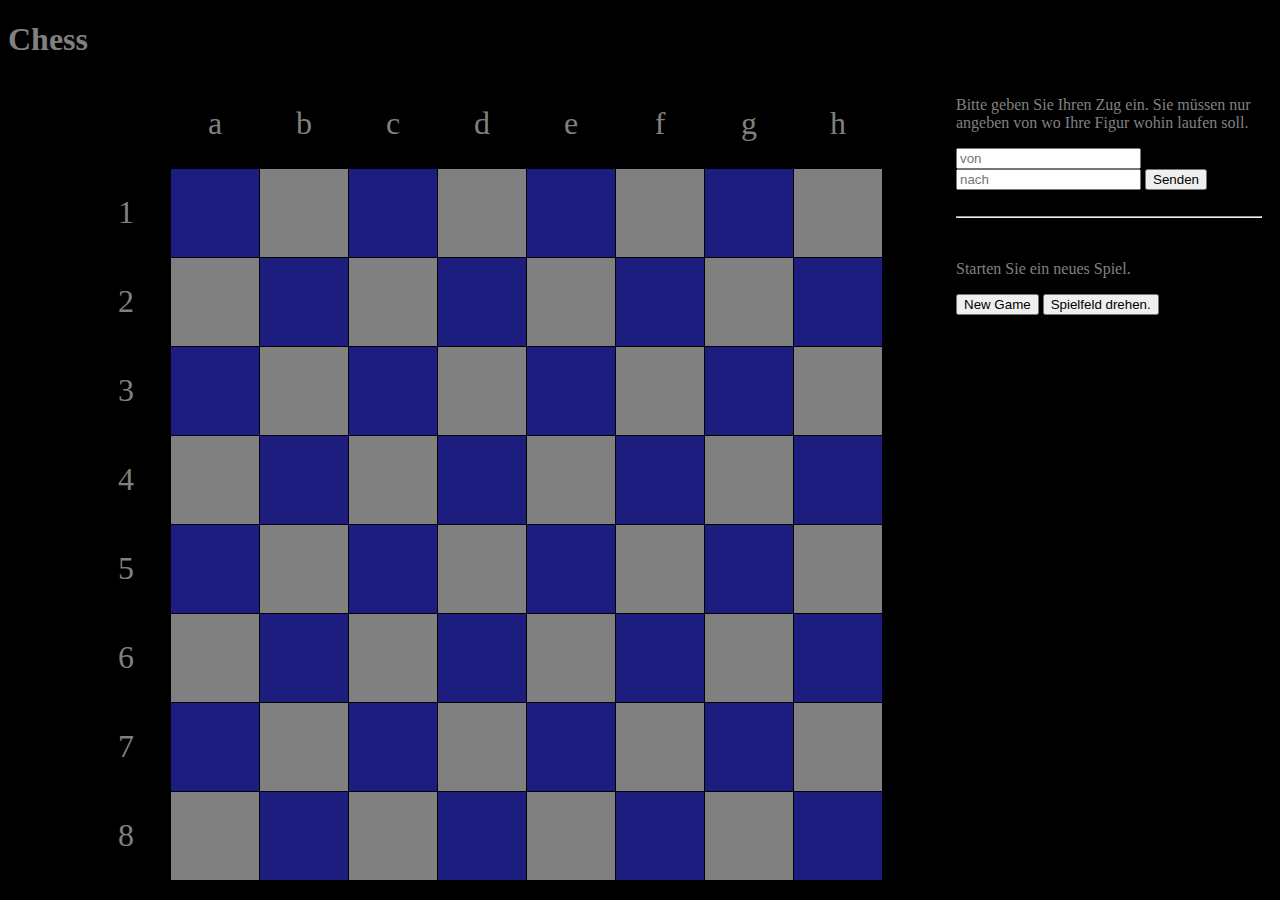
==== reversed.html @ e3cbe585 "Beta 0.1" ====
<!DOCTYPE html>
<html>
    <head>
        <title>Chess made by Jan Schwietzer</title>
        <meta charset="utf-8">
        <link rel="stylesheet" type="text/css" href="style.css">
        <script type="text/javascript" src="typescript.js"></script>
    </head>
    <body>
        <header>
            <h1>Chess</h1>
        </header>
        <div id="main">
            <main id="chess-field">
                <div id="" class="chess-outside"><p></p></div>
                <div id="" class="chess-outside"><p>a</p></div>
                <div id="" class="chess-outside"><p>b</p></div>
                <div id="" class="chess-outside"><p>c</p></div>
                <div id="" class="chess-outside"><p>d</p></div>
                <div id="" class="chess-outside"><p>e</p></div>
                <div id="" class="chess-outside"><p>f</p></div>
                <div id="" class="chess-outside"><p>g</p></div>
                <div id="" class="chess-outside"><p>h</p></div>
                <div id="" class="chess-outside"><p>1</p></div>
                    <div id="a1" class="chess-white" onclick="moveFrom('a1')"></div>
                    <div id="b1" class="chess-black" onclick="moveFrom('b1')"></div>
                    <div id="c1" class="chess-white" onclick="moveFrom('c1')"></div>
                    <div id="d1" class="chess-black" onclick="moveFrom('d1')"></div>
                    <div id="e1" class="chess-white" onclick="moveFrom('e1')"></div>
                    <div id="f1" class="chess-black" onclick="moveFrom('f1')"></div>
                    <div id="g1" class="chess-white" onclick="moveFrom('g1')"></div>
                    <div id="h1" class="chess-black" onclick="moveFrom('h1')"></div>
                <div id="" class="chess-outside"><p>2</p></div>
                    <div id="a2" class="chess-black" onclick="moveFrom('a2')"></div>
                    <div id="b2" class="chess-white" onclick="moveFrom('b2')"></div>
                    <div id="c2" class="chess-black" onclick="moveFrom('c2')"></div>
                    <div id="d2" class="chess-white" onclick="moveFrom('d2')"></div>
                    <div id="e2" class="chess-black" onclick="moveFrom('e2')"></div>
                    <div id="f2" class="chess-white" onclick="moveFrom('f2')"></div>
                    <div id="g2" class="chess-black" onclick="moveFrom('g2')"></div>
                    <div id="h2" class="chess-white" onclick="moveFrom('h2')"></div>
                <div id="" class="chess-outside"><p>3</p></div>
                    <div id="a3" class="chess-white" onclick="moveFrom('a3')"></div>
                    <div id="b3" class="chess-black" onclick="moveFrom('b3')"></div>
                    <div id="c3" class="chess-white" onclick="moveFrom('c3')"></div>
                    <div id="d3" class="chess-black" onclick="moveFrom('d3')"></div>
                    <div id="e3" class="chess-white" onclick="moveFrom('e3')"></div>
                    <div id="f3" class="chess-black" onclick="moveFrom('f3')"></div>
                    <div id="g3" class="chess-white" onclick="moveFrom('g3')"></div>
                    <div id="h3" class="chess-black" onclick="moveFrom('h3')"></div>
                <div id="" class="chess-outside"><p>4</p></div>
                    <div id="a4" class="chess-black" onclick="moveFrom('a4')"></div>
                    <div id="b4" class="chess-white" onclick="moveFrom('b4')"></div>
                    <div id="c4" class="chess-black" onclick="moveFrom('c4')"></div>
                    <div id="d4" class="chess-white" onclick="moveFrom('d4')"></div>
                    <div id="e4" class="chess-black" onclick="moveFrom('e4')"></div>
                    <div id="f4" class="chess-white" onclick="moveFrom('f4')"></div>
                    <div id="g4" class="chess-black" onclick="moveFrom('g4')"></div>
                    <div id="h4" class="chess-white" onclick="moveFrom('h4')"></div>
                <div id="" class="chess-outside"><p>5</p></div>
                    <div id="a5" class="chess-white" onclick="moveFrom('a5')"></div>
                    <div id="b5" class="chess-black" onclick="moveFrom('b5')"></div>
                    <div id="c5" class="chess-white" onclick="moveFrom('c5')"></div>
                    <div id="d5" class="chess-black" onclick="moveFrom('d5')"></div>
                    <div id="e5" class="chess-white" onclick="moveFrom('e5')"></div>
                    <div id="f5" class="chess-black" onclick="moveFrom('f5')"></div>
                    <div id="g5" class="chess-white" onclick="moveFrom('g5')"></div>
                    <div id="h5" class="chess-black" onclick="moveFrom('h5')"></div>
                <div id="" class="chess-outside"><p>6</p></div>
                    <div id="a6" class="chess-black" onclick="moveFrom('a6')"></div>
                    <div id="b6" class="chess-white" onclick="moveFrom('b6')"></div>
                    <div id="c6" class="chess-black" onclick="moveFrom('c6')"></div>
                    <div id="d6" class="chess-white" onclick="moveFrom('d6')"></div>
                    <div id="e6" class="chess-black" onclick="moveFrom('e6')"></div>
                    <div id="f6" class="chess-white" onclick="moveFrom('f6')"></div>
                    <div id="g6" class="chess-black" onclick="moveFrom('g6')"></div>
                    <div id="h6" class="chess-white" onclick="moveFrom('h6')"></div>
                <div id="" class="chess-outside"><p>7</p></div>
                    <div id="a7" class="chess-white" onclick="moveFrom('a7')"></div>
                    <div id="b7" class="chess-black" onclick="moveFrom('b7')"></div>
                    <div id="c7" class="chess-white" onclick="moveFrom('c7')"></div>
                    <div id="d7" class="chess-black" onclick="moveFrom('d7')"></div>
                    <div id="e7" class="chess-white" onclick="moveFrom('e7')"></div>
                    <div id="f7" class="chess-black" onclick="moveFrom('f7')"></div>
                    <div id="g7" class="chess-white" onclick="moveFrom('g7')"></div>
                    <div id="h7" class="chess-black" onclick="moveFrom('h7')"></div>
                <div id="" class="chess-outside"><p>8</p></div>
                    <div id="a8" class="chess-black" onclick="moveFrom('a8')"></div>
                    <div id="b8" class="chess-white" onclick="moveFrom('b8')"></div>
                    <div id="c8" class="chess-black" onclick="moveFrom('c8')"></div>
                    <div id="d8" class="chess-white" onclick="moveFrom('d8')"></div>
                    <div id="e8" class="chess-black" onclick="moveFrom('e8')"></div>
                    <div id="f8" class="chess-white" onclick="moveFrom('f8')"></div>
                    <div id="g8" class="chess-black" onclick="moveFrom('g8')"></div>
                    <div id="h8" class="chess-white" onclick="moveFrom('h8')"></div>
            </main>
            <section>
                <p>Bitte geben Sie Ihren Zug ein. Sie müssen nur angeben von wo Ihre Figur wohin laufen soll.</p>
                <form name="schachzug">
                    <input type="text" id="von" placeholder="von">
                    <input type="text" id="nach" placeholder="nach">
                    <button type="button" onclick="chessPlay()">Senden</button>
                    <br><br><hr><br>
                </form>
                <p id="current-team">Starten Sie ein neues Spiel.</p>
                <button type="button" onclick="newGame()">New Game</button>
                <button type="button" onclick="turnBoard()">Spielfeld drehen.</button>
            </section>
    </div>
        <footer>
        </footer>
    </body>
</html>
---- style.css ----
html {
    background-color: black;
    color:grey;
}

#main {
    display: grid;
    grid-template-columns: 3fr 1fr;
}

#main section {
    padding-right: 10px;
}

#chess-field {
    margin-left: auto;
    margin-right: auto;
    display: grid;
    
    grid-template-columns: repeat(9, 88px);
    grid-template-rows: repeat(9, 88px);
    grid-gap: 1px;
    cursor: pointer;
}

.chess-outside {
    display: flex;
    align-items: center;
    justify-content: center;
    font-size: xx-large;
}

.chess-black {
    background-color: grey;
    width: 100%;
    height: 100%;
    border-color: black;
    border-width: 2px;
    display: flex;
    align-items: center;
    justify-content: center;
    font-size: xx-large;
}
.chess-white {
    background-color: rgba(51, 51, 223, 0.568);
    width: 100%;
    height: 100%;
    border-color: black;
    border-width: 2px;
    display: flex;
    align-items: center;
    justify-content: center;
    font-size: xx-large;
}

.team1 {
    color: black;
}

.team2 {
    color: white;
}
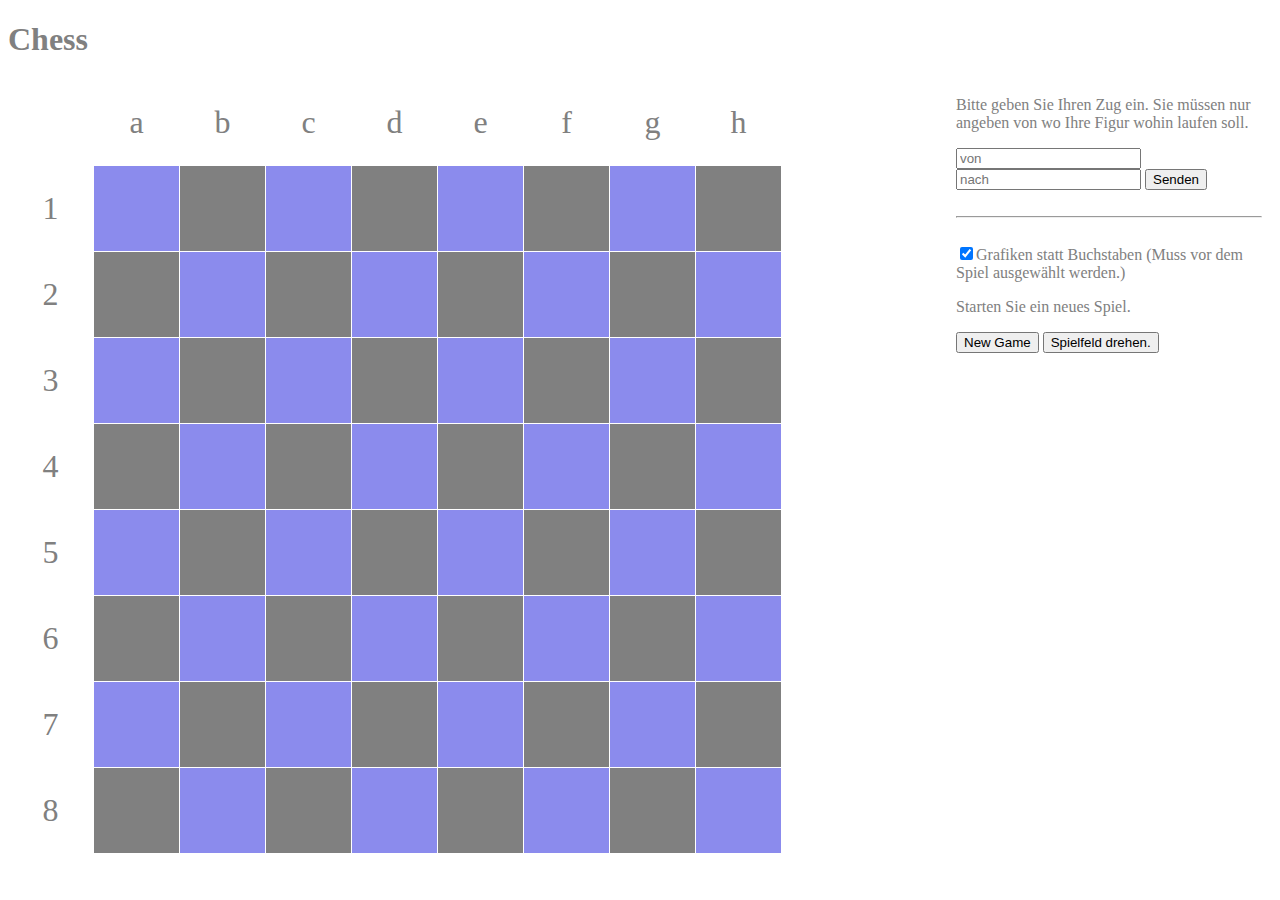
==== commit aa1d0288: "Grafical Figures" ====
--- a/reversed.html
+++ b/reversed.html
@@ -102,6 +102,7 @@
                     <button type="button" onclick="chessPlay()">Senden</button>
                     <br><br><hr><br>
                 </form>
+                <input type="checkbox" id="letters-tb" checked><label for="letters-tb">Grafiken statt Buchstaben (Muss vor dem Spiel ausgewählt werden.)</label>
                 <p id="current-team">Starten Sie ein neues Spiel.</p>
                 <button type="button" onclick="newGame()">New Game</button>
                 <button type="button" onclick="turnBoard()">Spielfeld drehen.</button>
--- a/style.css
+++ b/style.css
@@ -1,5 +1,5 @@
 html {
-    background-color: black;
+    background-color: white;
     color:grey;
 }
 
@@ -13,12 +13,9 @@
 }
 
 #chess-field {
-    margin-left: auto;
-    margin-right: auto;
     display: grid;
-    
-    grid-template-columns: repeat(9, 88px);
-    grid-template-rows: repeat(9, 88px);
+    grid-template-columns: repeat(9, 85px);
+    grid-template-rows: repeat(9, 85px);
     grid-gap: 1px;
     cursor: pointer;
 }
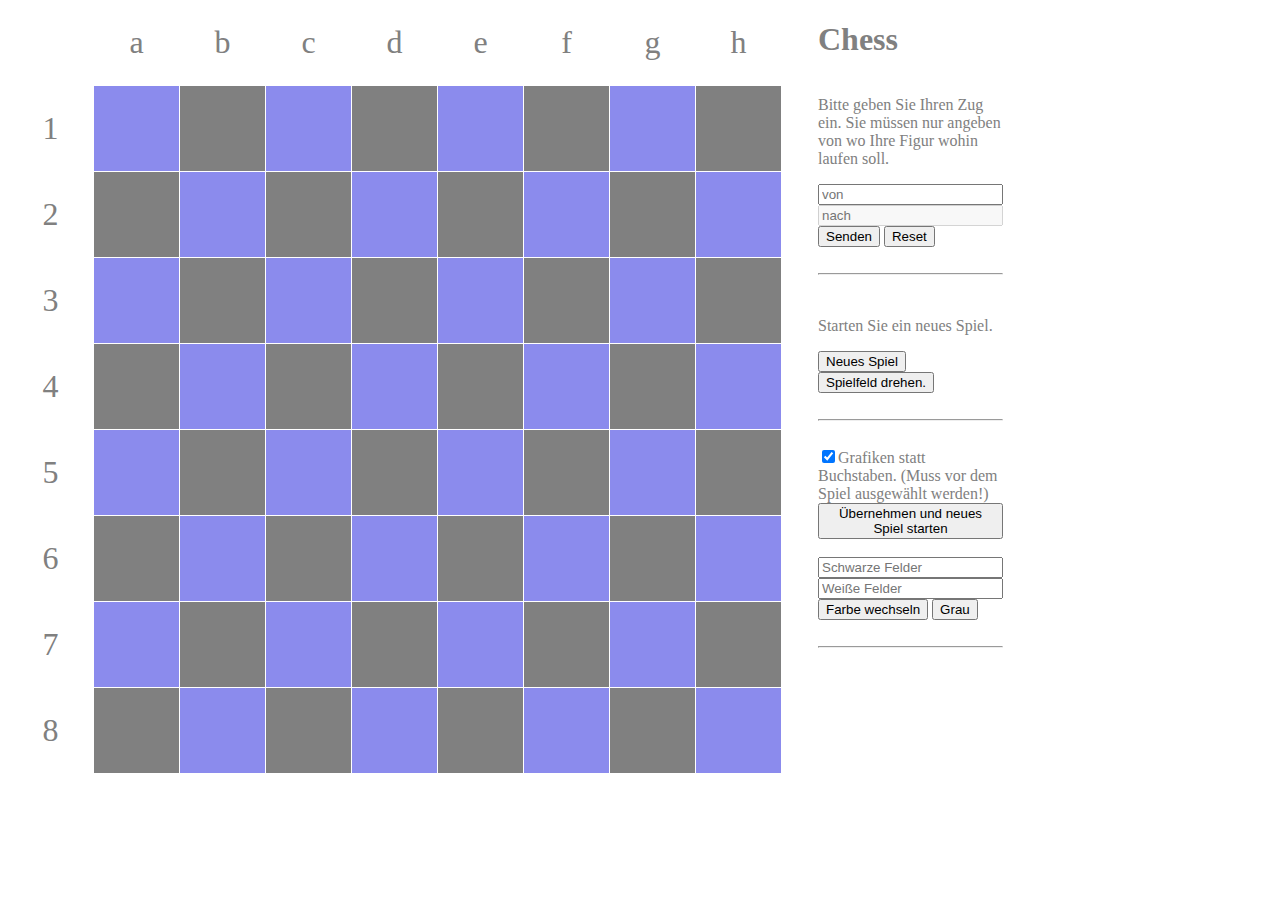
==== commit 1bf99e29: "Simple responsive design 1.0" ====
--- a/reversed.html
+++ b/reversed.html
@@ -98,14 +98,25 @@
                 <p>Bitte geben Sie Ihren Zug ein. Sie müssen nur angeben von wo Ihre Figur wohin laufen soll.</p>
                 <form name="schachzug">
                     <input type="text" id="von" placeholder="von">
-                    <input type="text" id="nach" placeholder="nach">
+                    <input type="text" id="nach" placeholder="nach" disabled>
                     <button type="button" onclick="chessPlay()">Senden</button>
+                    <input type="reset">
                     <br><br><hr><br>
                 </form>
-                <input type="checkbox" id="letters-tb" checked><label for="letters-tb">Grafiken statt Buchstaben (Muss vor dem Spiel ausgewählt werden.)</label>
                 <p id="current-team">Starten Sie ein neues Spiel.</p>
-                <button type="button" onclick="newGame()">New Game</button>
+                <button type="button" onclick="newGame()">Neues Spiel</button>
                 <button type="button" onclick="turnBoard()">Spielfeld drehen.</button>
+                <br><br><hr><br>
+                <form name="optionen">
+                    <input type="checkbox" id="letters-tb" checked><label for="letters-tb">Grafiken statt Buchstaben. (Muss vor dem Spiel ausgewählt werden!)</label>
+                    <button type="button" onclick="newGame()">Übernehmen und neues Spiel starten</button>
+<br><br>
+                    <input type="text" id="color1" placeholder="Schwarze Felder">
+                    <input type="text" id="color2" placeholder="Weiße Felder">
+                    <button type="button" onclick="colorChanger(0)">Farbe wechseln</button>
+                    <button type="button" onclick="colorChanger(1)">Grau</button>
+                    <br><br><hr><br>
+                </form>
             </section>
     </div>
         <footer>
--- a/style.css
+++ b/style.css
@@ -1,6 +1,10 @@
 html {
     background-color: white;
     color:grey;
+}
+
+header {
+    margin-left: 810px;
 }
 
 #main {
@@ -13,6 +17,9 @@
 }
 
 #chess-field {
+    position: absolute;
+    top: 0px;
+
     display: grid;
     grid-template-columns: repeat(9, 85px);
     grid-template-rows: repeat(9, 85px);
@@ -56,4 +63,92 @@
 
 .team2 {
     color: white;
+}
+
+section {
+    margin-left: 810px;
+}
+
+
+@media only screen and (max-device-width : 1000px) { 
+    html {
+        background-color: white;
+        color:grey;
+    }
+
+    #main section {
+        display: block;
+        margin: auto;
+        margin: 10px;
+        text-align: justify;
+        font-size: xx-large;
+    }
+
+    input {
+        width: 100%;
+        height: 100px;
+        font-size: xx-large;
+        text-align: center;
+    }
+    button {
+        width: 100%;
+        height: 100px;
+        font-size: xx-large;
+        text-align: center;
+    }
+    label {
+        text-align: justify;
+        font-size: xx-large;
+        text-align: center;
+    }
+
+    #main {
+        grid-template-columns: 1fr;
+    }
+    
+    #chess-field {
+        position: relative;
+        display: grid;
+        grid-template-columns: repeat(9, 10%);
+        grid-template-rows: repeat(9, 10%);
+        grid-gap: 1px;
+        cursor: pointer;
+    }
+    .chess-outside {
+        display: flex;
+        align-items: center;
+        justify-content: center;
+        font-size: xx-large;
+    }
+    
+    .chess-black {
+        background-color: grey;
+        width: 100%;
+        height: 100%;
+        border-color: black;
+        border-width: 2px;
+        display: flex;
+        align-items: center;
+        justify-content: center;
+        font-size: xx-large;
+    }
+    .chess-white {
+        background-color: rgba(51, 51, 223, 0.568);
+        width: 100%;
+        height: 100%;
+        border-color: black;
+        border-width: 2px;
+        display: flex;
+        align-items: center;
+        justify-content: center;
+        font-size: xx-large;
+    }
+    
+    .team1 {
+        color: black;
+    }
+    
+    .team2 {
+        color: white;
+    }
 }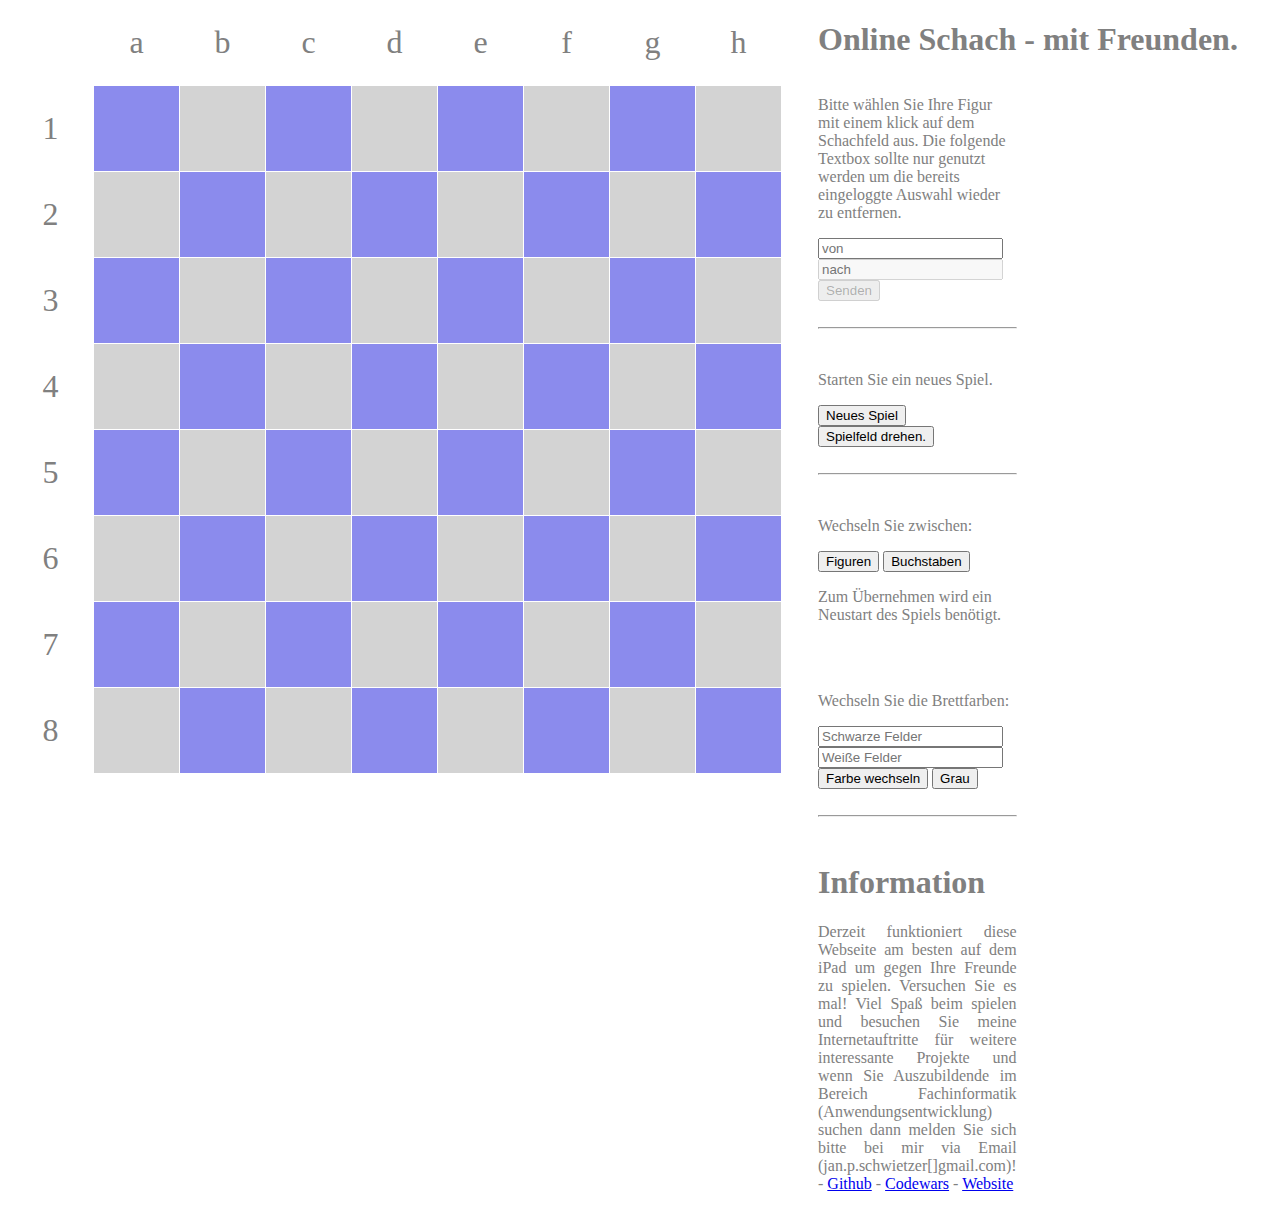
==== commit 266357ac: "responsive design 1.0" ====
--- a/reversed.html
+++ b/reversed.html
@@ -8,7 +8,7 @@
     </head>
     <body>
         <header>
-            <h1>Chess</h1>
+            <h1>Online Schach - mit Freunden.</h1>
         </header>
         <div id="main">
             <main id="chess-field">
@@ -95,12 +95,11 @@
                     <div id="h8" class="chess-white" onclick="moveFrom('h8')"></div>
             </main>
             <section>
-                <p>Bitte geben Sie Ihren Zug ein. Sie müssen nur angeben von wo Ihre Figur wohin laufen soll.</p>
+                <p>Bitte wählen Sie Ihre Figur mit einem klick auf dem Schachfeld aus. Die folgende Textbox sollte nur genutzt werden um die bereits eingeloggte Auswahl wieder zu entfernen.</p>
                 <form name="schachzug">
                     <input type="text" id="von" placeholder="von">
                     <input type="text" id="nach" placeholder="nach" disabled>
-                    <button type="button" onclick="chessPlay()">Senden</button>
-                    <input type="reset">
+                    <button type="button" onclick="chessPlay()" disabled>Senden</button>
                     <br><br><hr><br>
                 </form>
                 <p id="current-team">Starten Sie ein neues Spiel.</p>
@@ -108,18 +107,28 @@
                 <button type="button" onclick="turnBoard()">Spielfeld drehen.</button>
                 <br><br><hr><br>
                 <form name="optionen">
-                    <input type="checkbox" id="letters-tb" checked><label for="letters-tb">Grafiken statt Buchstaben. (Muss vor dem Spiel ausgewählt werden!)</label>
-                    <button type="button" onclick="newGame()">Übernehmen und neues Spiel starten</button>
-<br><br>
+                    <p>Wechseln Sie zwischen:</p>
+                    <button type="button" onclick="changeFigures(0)">Figuren</button>
+                    <button type="button" onclick="changeFigures(1)">Buchstaben</button>
+                    <p>Zum Übernehmen wird ein Neustart des Spiels benötigt.</p>
+<br><br>            
+                    <p>Wechseln Sie die Brettfarben:</p>
                     <input type="text" id="color1" placeholder="Schwarze Felder">
                     <input type="text" id="color2" placeholder="Weiße Felder">
                     <button type="button" onclick="colorChanger(0)">Farbe wechseln</button>
                     <button type="button" onclick="colorChanger(1)">Grau</button>
                     <br><br><hr><br>
                 </form>
+                <h1>Information</h1>
+                <p style="text-align: justify;">
+                    Derzeit funktioniert diese Webseite am besten auf dem iPad um gegen Ihre Freunde zu spielen. Versuchen Sie es mal!
+                    Viel Spaß beim spielen und besuchen Sie meine Internetauftritte für weitere interessante Projekte und wenn Sie Auszubildende 
+                    im Bereich Fachinformatik (Anwendungsentwicklung) suchen dann melden Sie sich bitte bei mir via Email (jan.p.schwietzer[]gmail.com)! -
+                    <a href="https://github.com/janpschwietzer" target="_blank">Github</a> - 
+                    <a href="https://www.codewars.com/users/JanPschwietzer" target="blank">Codewars</a> - 
+                    <a href="https://janpschwietzer.com" target="_blank">Website</a>
+                </p>
             </section>
     </div>
-        <footer>
-        </footer>
     </body>
 </html>--- a/style.css
+++ b/style.css
@@ -35,7 +35,7 @@
 }
 
 .chess-black {
-    background-color: grey;
+    background-color: lightgray;
     width: 100%;
     height: 100%;
     border-color: black;
@@ -85,16 +85,19 @@
     }
 
     input {
-        width: 100%;
+        width: 96%;
         height: 100px;
         font-size: xx-large;
         text-align: center;
     }
     button {
         width: 100%;
-        height: 100px;
+        height: 120px;
         font-size: xx-large;
         text-align: center;
+        border: none;
+        text-align: center;
+        background-color: white;
     }
     label {
         text-align: justify;
